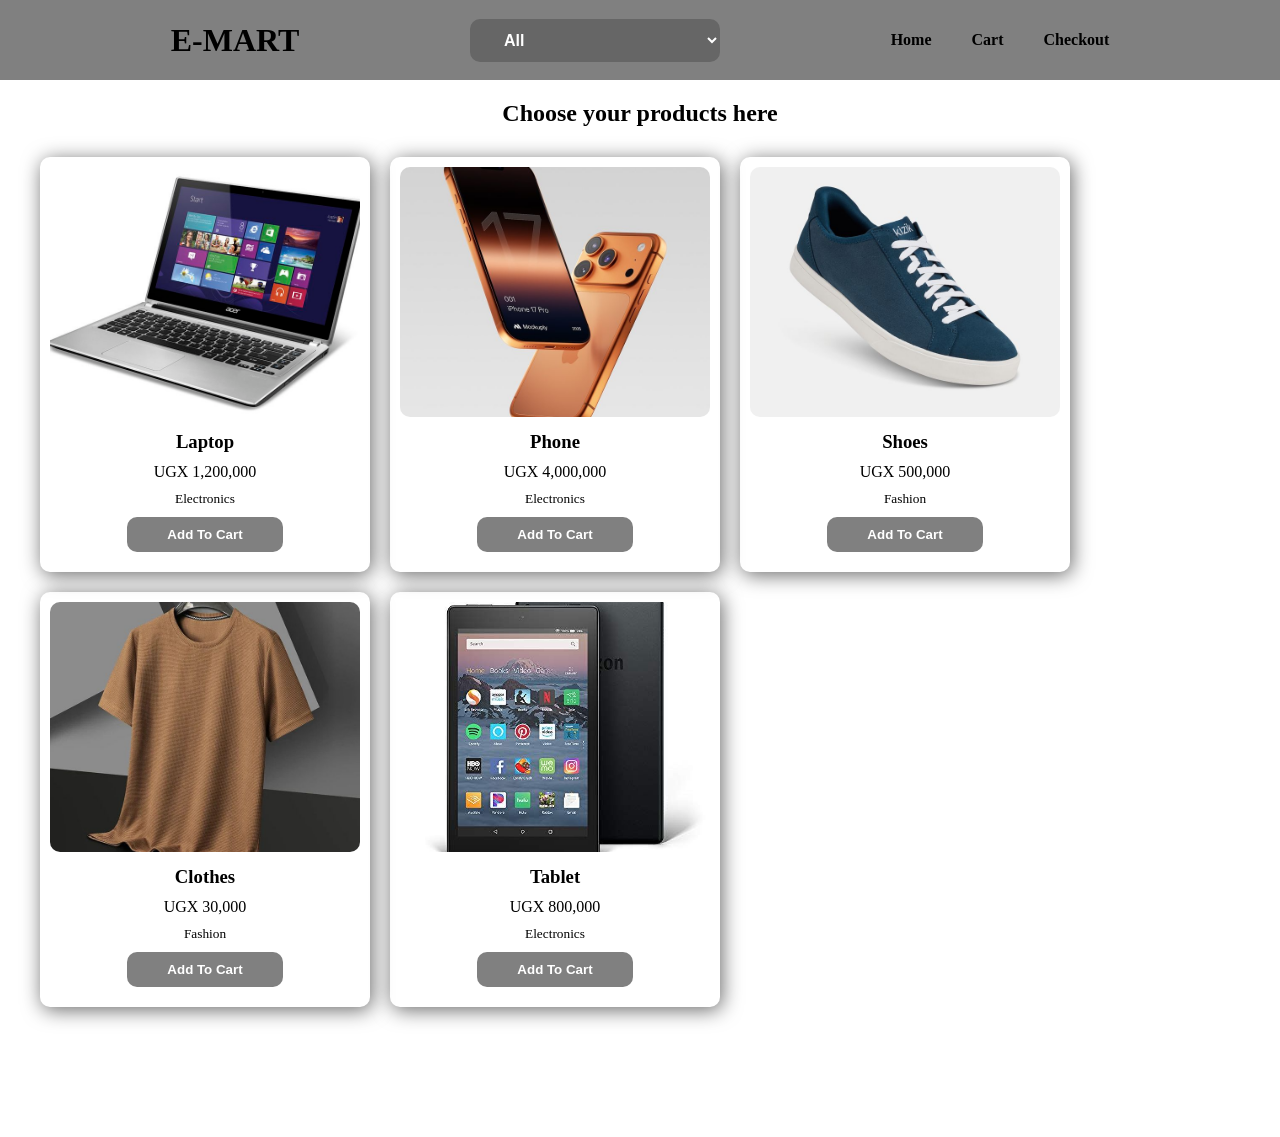
==== index.html @ 62e6f422 "Add files via upload" ====
<!DOCTYPE html>
<html lang="en">
<head>
    <meta charset="UTF-8">
    <meta name="viewport" content="width=device-width, initial-scale=1.0">
    <title>E-Mart shopping page | cart</title>
    <link rel="stylesheet" href="style.css">
</head>
<body>
    <header>
        <div class="header-container">
            <div class="logo"><h1>E-MART</h1></div>
            <select id="category-filter">
                <option value="">All</option>
            </select>
            <div class="links">
                <nav>
                    <a href="index.html">Home</a>
                    <a href="cart.html">Cart</a>
                    <a href="checkout.html">Checkout</a>
                </nav>
            </div>
        </div>
    </header>
    
    <main>
        <section class="home">
            <h2>Choose your products here</h2>
            <div class="products-container">
                <!-- <div class="products-card">
                    <div class="product-image">
                        <img src="iphone17.jpg" alt="product1">
                    </div>
                    <div class="product-text">
                        <h3>iphone-17 pro</h3>
                        <p>UGX 7,000,000</p>
                        <small>Electronics</small>
                        <button>add to cart</button>
                    </div>
                </div> -->
            </div>
        </section>
    </main>
<script src="script.js"></script>
</body>
</html>
---- style.css ----
*{
    margin: 0; padding: 0; box-sizing: border-box;
}
img{
    width: 100%;
    height: auto;
    position: relative;
}
body{
    position: relative;
    overflow-x: hidden;
}
a{
    text-decoration: none;color: inherit;
}
header{
    width: 100%;
    height: 80px;
    position: fixed;
    left: 0;
    top: 0;
    background-color: gray;
    z-index: 1000;
}

.header-container{
    display: flex;
    justify-content: space-evenly;
    align-items: center;
    width: 100%;
    height: 100%;
}

#category-filter {
    padding: 12px 30px;
    background-color: #666;
    color: white;
    border: none;
    border-radius: 10px;
    font-weight: 550;
    font-size: 16px;
    cursor: pointer;
    text-transform: capitalize;
    width: 250px;
    transition: background-color 0.3s ease;
}

#category-filter:hover {
    background-color: #555;
}

#category-filter:focus {
    outline: none;
    box-shadow: 0 0 0 2px rgba(128, 128, 128, 0.5);
}
nav{
    display: flex;
    gap: 40px;
}
nav a{
    text-transform: capitalize;
    font-weight: 550;
}
main{
    padding-block:90px ;
    position: relative;
    min-height: 100vh;
}
.home, .cart{
    padding: 10px;
}
.home h2{
    text-align: center;
}
.products-container, .cart-container{
    width: 100%;
    height: 100%;
    overflow-x: hidden;
    padding: 30px;
}
.products-container{
    display: flex;
    align-items: center;
    flex-wrap: wrap;
    gap: 20px
}
.products-card{
    width: 330px;
    padding: 10px;
    box-shadow: 2px 3px 20px #00000096;
    border-radius: 10px;
    position: relative;

}
.products-card .product-image img{
    width: 100%;
    height: 250px;
    object-fit: cover;
    border-radius: 10px;
}
.products-card .product-text{
    display: flex;
    flex-direction: column;
    align-items: center;
    gap: 10px;
    padding: 10px;
}
.product-text button{
    padding: 10px 40px;
    border: none;
    background-color: gray;
    color: white;
    border-radius: 10px;
    cursor: pointer;
    text-transform: capitalize;
    font-weight: 550;
;
}
.cart-container{
    display: flex;
    /* align-items: center; */
    gap: 20px;
    flex-direction: column;
}
.cart-card{
    width: 100%;
    display: flex;
    align-items: center;
    gap: 20px;
    padding: 10px;
    box-shadow: 2px 3px 20px #00000096;
    border-radius: 10px;
}
.cart-card .cart-image img{
    width: 150px;
    height: 150px;
    object-fit: cover;
    border-radius: 10px;
}
.cart-text{
    display: flex;
    gap: 10px;
    width: 100%;
}
.cart-details{
    flex:1;
}

.price-breakdown {
  display: flex;
  justify-content: space-between;
  gap: 10px;
  margin-top: 5px;
  font-size: 14px;
}

.price-breakdown span {
  font-weight: 500;
}
.actions{
    display: flex;
    gap: 15px;
    width: 300px;
    align-items: center;
    justify-content: center;
}
.actions button{
    padding: 10px 40px;
    border: none;
    background-color: gray;
    color: white;
    border-radius: 10px;
    font-size: 16px;
    cursor: pointer;
    text-transform: uppercase;
    font-weight: 550;
}
.remove{
    background-color: red;
    border: none;
    padding: 10px 30px;
    color: white;
    cursor: pointer;
    border-radius: 8px;
    margin-right: 20px;
}

/* Checkout Styles */
.checkout {
  padding: 30px;
  max-width: 1200px;
  margin: 0 auto;
}

.checkout h2 {
  text-align: center;
  margin-bottom: 30px;
}

.checkout-layout {
  display: flex;
  gap: 30px;
}

.summary-container {
  flex: 1;
  background: #f9f9f9;
  padding: 20px;
  border-radius: 10px;
  box-shadow: 0 2px 10px rgba(0,0,0,0.1);
  max-height: 500px;
  overflow-y: auto;
  overflow-x: hidden;
}

.checkout-form {
    width: 400px;
  background: white;
  padding: 25px;
  border-radius: 10px;
  box-shadow: 0 2px 10px rgba(0,0,0,0.1);
}

.checkout-form h3 {
  margin-bottom: 20px;
  color: gray;
}

.checkout-form input, .checkout-form select {
  width: 100%;
  padding: 12px;
  margin-bottom: 15px;
  border: 1px solid #ddd;
  border-radius: 5px;
  font-size: 16px;
  box-sizing: border-box;
}

.checkout-form input:focus, .checkout-form select:focus {
  outline: none;
  border-color: gray;
}

.total-section {
  text-align: center;
  margin-top: 20px;
  padding: 20px;
  background: #f0f0f0;
  border-radius: 10px;
}

#place-order {
  padding: 15px 50px;
  background-color: green;
  color: white;
  border: none;
  border-radius: 10px;
  font-size: 18px;
  cursor: pointer;
  font-weight: bold;
}

@media (max-width: 768px) {
  .checkout-layout {
    flex-direction: column;
  }

  #category-filter {
    padding: 10px 15px;
    min-width: 120px;
    font-size: 14px;
  }
}
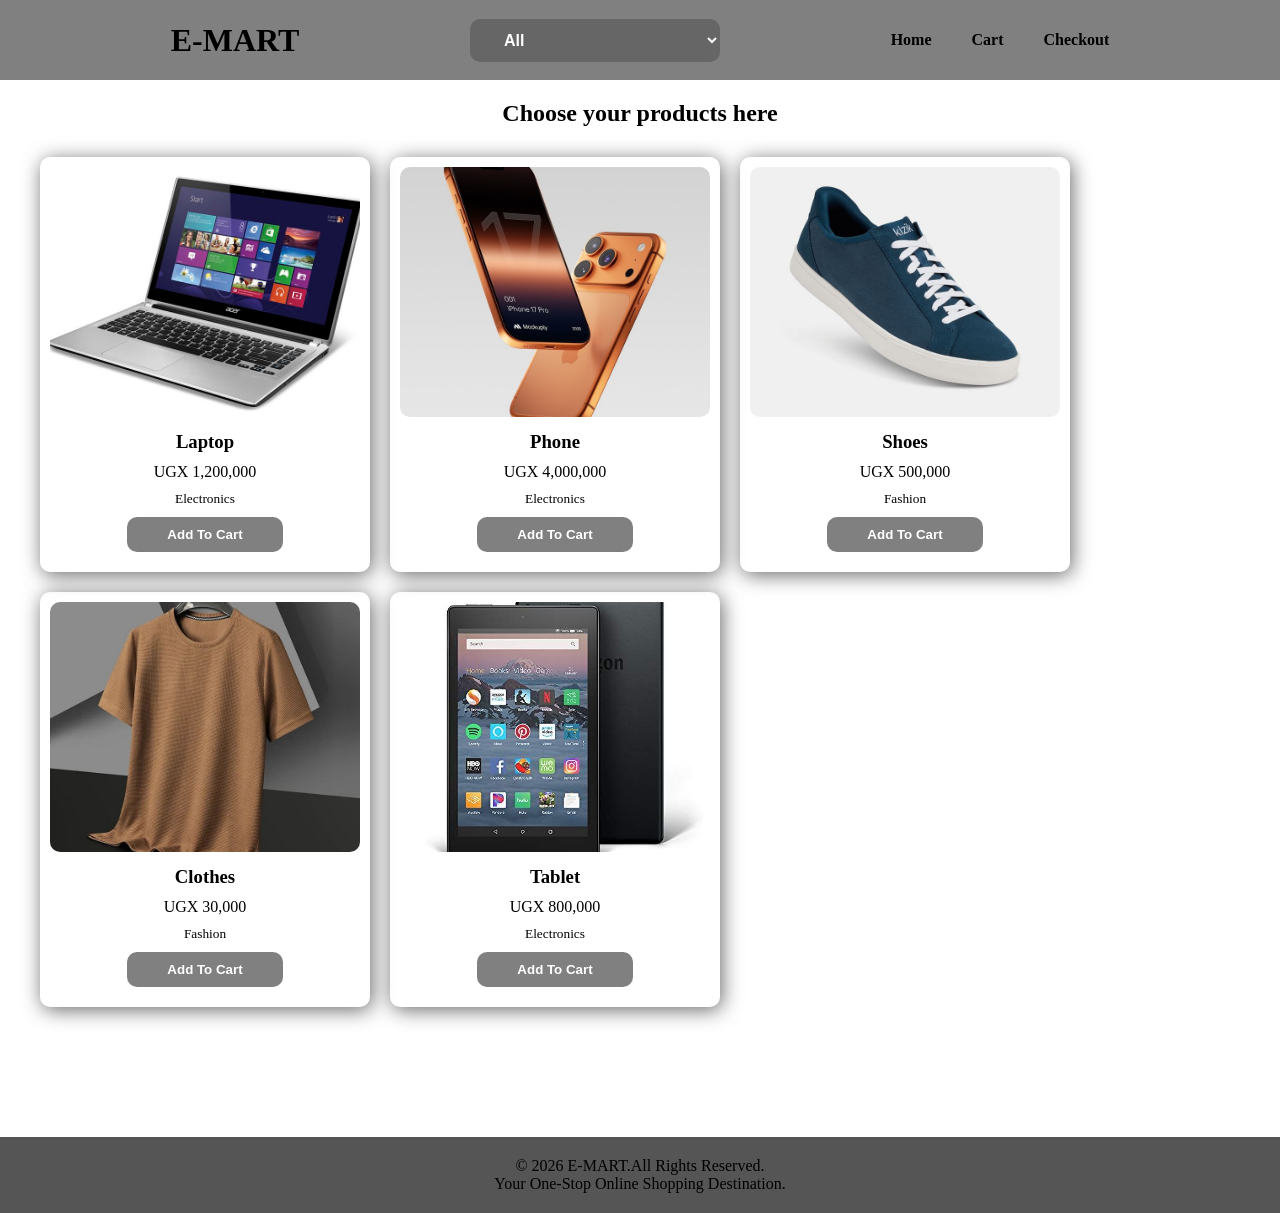
==== commit 890c409e: "Included a footer" ====
--- a/index.html
+++ b/index.html
@@ -41,6 +41,11 @@
             </div>
         </section>
     </main>
+
+    <footer>
+        <p>&copy; 2026 E-MART.All Rights Reserved.</p>
+        <p>Your One-Stop Online Shopping Destination.</p>
+    </footer>
 <script src="script.js"></script>
 </body>
 </html>
--- a/style.css
+++ b/style.css
@@ -260,6 +260,12 @@
   font-weight: bold;
 }
 
+footer{
+    text-align: center;
+    background-color: #555;
+    padding: 20px;
+}
+
 @media (max-width: 768px) {
   .checkout-layout {
     flex-direction: column;
